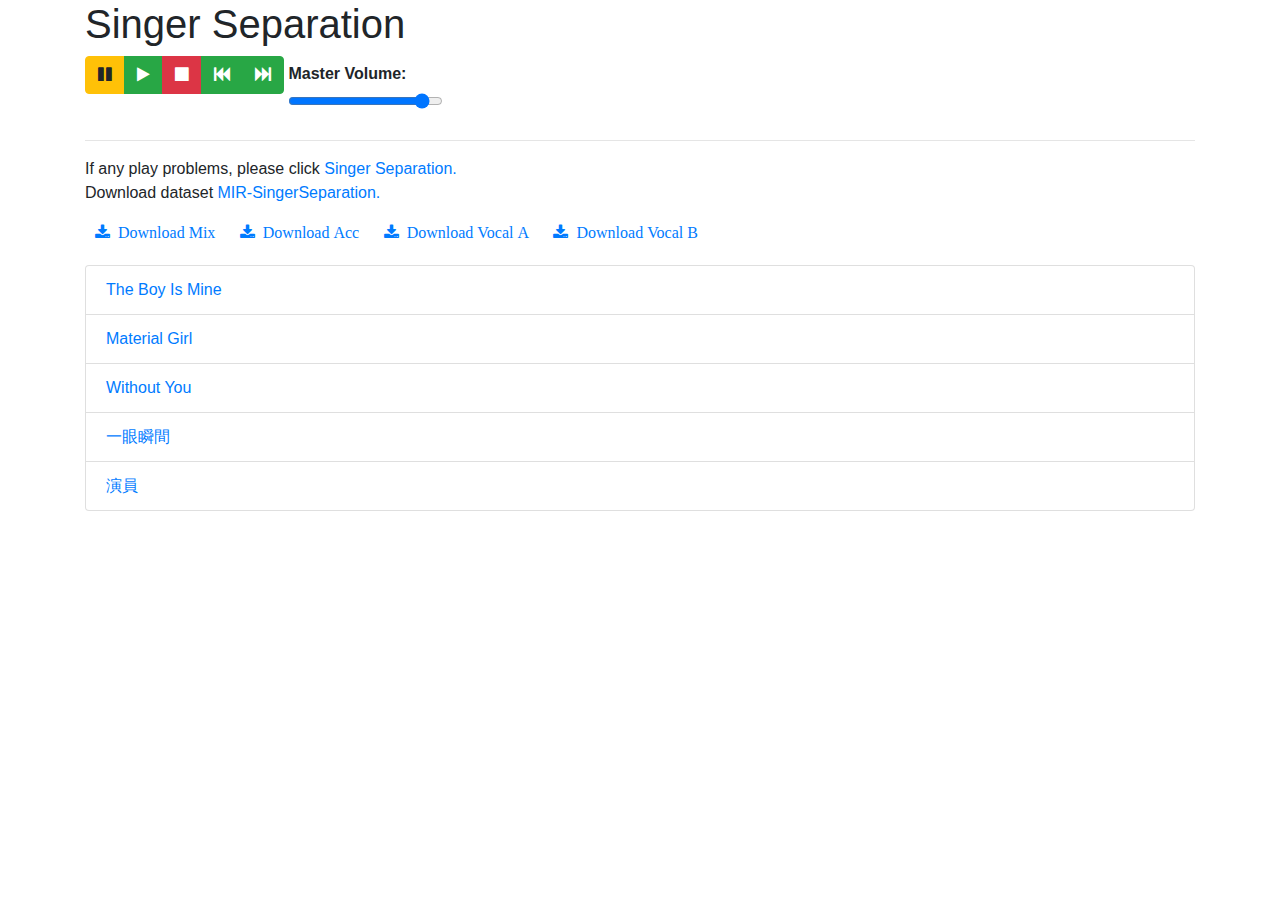
==== MIR-SingerSeparation/index.html @ 27744547 "Update index.html" ====
<!DOCTYPE html>
<html lang="en">

<head>
    <meta charset="utf-8">
    <meta http-equiv="X-UA-Compatible" content="IE=edge">
    <meta name="viewport" content="width=device-width, initial-scale=1">

    <title>Singer Separation Demo</title>
    <meta name="description"
        content="Create a playlist with multiple stem tracks. Mute or solo the different stems in the playlist.">

    <link rel="stylesheet" href="https://maxcdn.bootstrapcdn.com/bootstrap/4.2.1/css/bootstrap.min.css">
    <link rel="stylesheet" href="https://maxcdn.bootstrapcdn.com/font-awesome/4.3.0/css/font-awesome.min.css">
    <link rel="stylesheet" href="/static/css/main.css">
    <link rel="canonical" href="https://naomiaro.github.io/waveform-playlist/exclusive-solo.html">
</head>


<body>

    <div class="container">
        <div class="wrapper">
            <header>
                <h1>Singer Separation</h1>
            </header>
            <div id="video_area" align="center" style="display:none">
                <video id="my_video" muted style="width:100%;">
                </video>
            </div>
            <div id="top-bar" class="playlist-top-bar">
                <div class="playlist-toolbar">
                    <div class="btn-group toolbar">
                        <span class="btn-pause btn btn-warning" id="audio_pause">
                            <i class="fa fa-pause"></i>
                        </span>
                        <span class="btn-play btn btn-success" id="audio_play">
                            <i class="fa fa-play"></i>
                        </span>
                        <span class="btn-stop btn btn-danger" id="audio_stop">
                            <i class="fa fa-stop"></i>
                        </span>
                        <span class="btn-rewind btn btn-success">
                            <i class="fa fa-fast-backward"></i>
                        </span>
                        <span class="btn-fast-forward btn btn-success">
                            <i class="fa fa-fast-forward"></i>
                        </span>
                    </div>
                    <label class="volume font-weight-bold">Master Volume:
                        <form>
                            <input type="range" min="20" max="80" value="80"
                                class="master-gain input-small form-control">
                        </form>
                    </label>
                    <hr style="clear:both">
                </div>
            </div>
            <p>
            If any play problems, please click <a href="http://140.112.29.4:9200/" target="_blank"> Singer Separation. </a> <br>
            Download dataset <a href="https://github.com/GulaerChen/gulaerchen.github.io/blob/master/README.md" target="_blank"> MIR-SingerSeparation.</a>
            </p>
            <div id="overlay" class="text-center">
                <h5 id="spinner_text"></h5>
                <span id="load_spinner" class="spinner-border" style="width: 5rem; height: 5rem;" role="status" aria-hidden="true"></span>
            </div>
            <div id="playlist"></div>
            <div style=" margin-bottom: 20px;" id="download_block">
                <a style=" margin: 10px;" id="download_mix" href="" download="Enhanced"><i class="fa fa-download">&nbsp; Download Mix</i></a> 
                <a style=" margin: 10px;" id="download_acc" href="" download="Enhanced.wav"><i class="fa fa-download">&nbsp; Download Acc</i></a> 
                <a style=" margin: 10px;" id="download_vocA" href="" download="Enhanced.wav"><i class="fa fa-download">&nbsp; Download Vocal A</i></a> 
                <a style=" margin: 10px;" id="download_vocB" href="" download="Noise.wav"><i class="fa fa-download">&nbsp; Download Vocal B</i></a> 
            </div>
            <div id="demolist">
            <div class="list-group" id="playlist">
                <a href="/static/demo_wav/The Boy Is Mine" class="list-group-item">
                    <i class="glyphicon glyphicon-play"></i>
                    The Boy Is Mine</a>
                <a href="/static/demo_wav/Material Girl" class="list-group-item">
                    <i class="glyphicon glyphicon-play"></i>
                    Material Girl</a>
                <a href="/static/demo_wav/Without You" class="list-group-item">
                    <i class="glyphicon glyphicon-play"></i>
                    Without You</a>    
                <a href="/static/demo_wav/一眼瞬間" class="list-group-item">
                    <i class="glyphicon glyphicon-play"></i>
                    一眼瞬間</a>
                <a href="/static/demo_wav/演員" class="list-group-item">
                    <i class="glyphicon glyphicon-play"></i>
                    演員</a>
            </div>
            </div>
        </div>
    </div>
</body>

<script src="https://code.jquery.com/jquery-3.3.1.min.js"></script>
<script src="https://cdnjs.cloudflare.com/ajax/libs/popper.js/1.14.7/umd/popper.min.js"></script>
<script src="https://stackpath.bootstrapcdn.com/bootstrap/4.3.1/js/bootstrap.min.js"></script>
<script type="text/javascript" src="/static/js/waveform-playlist.var.js"></script>
<script type="text/javascript" src="/static/js/app.js"></script>
<script type="text/javascript" src="/static/js/emitter.js"></script>

<script> 
    var clickedPause = false;
    $(document).ready(function () {
        
        $('#audio_play').on("click", function(e) {
            let video = document.getElementById("my_video");
            if(clickedPause == false)
                video.currentTime = 0;
            video.play();
        });
        
        $('#audio_pause').on("click", function(e) {
            let video = document.getElementById("my_video");
            video.pause();
            clickedPause = true;
        });
        
        $('#audio_stop').on("click", function(e) {
            let video = document.getElementById("my_video");
            video.currentTime = 0;
            video.pause();
            clickedPause = false;
        });
        
        function audio_fileClicked() {
            document.getElementById("audio_file").click();
        }

    });
</script>

</html>
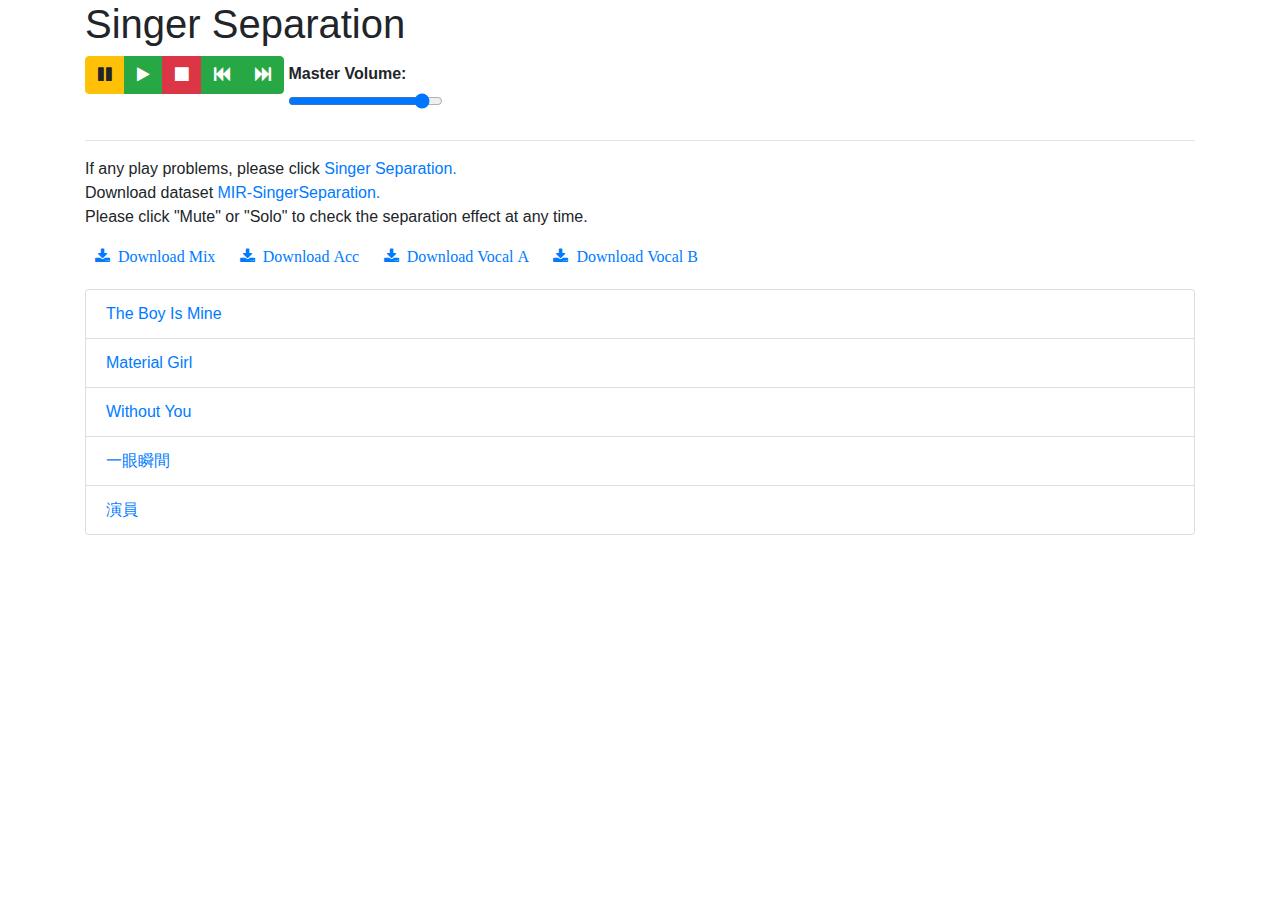
==== commit fa50ac88: "Update index.html" ====
--- a/MIR-SingerSeparation/index.html
+++ b/MIR-SingerSeparation/index.html
@@ -58,7 +58,8 @@
             </div>
             <p>
             If any play problems, please click <a href="http://140.112.29.4:9200/" target="_blank"> Singer Separation. </a> <br>
-            Download dataset <a href="https://github.com/GulaerChen/gulaerchen.github.io/blob/master/README.md" target="_blank"> MIR-SingerSeparation.</a>
+            Download dataset <a href="https://github.com/GulaerChen/gulaerchen.github.io/blob/master/README.md" target="_blank"> MIR-SingerSeparation.</a> <br>
+            Please click "Mute" or "Solo" to check the separation effect at any time.</a>
             </p>
             <div id="overlay" class="text-center">
                 <h5 id="spinner_text"></h5>
